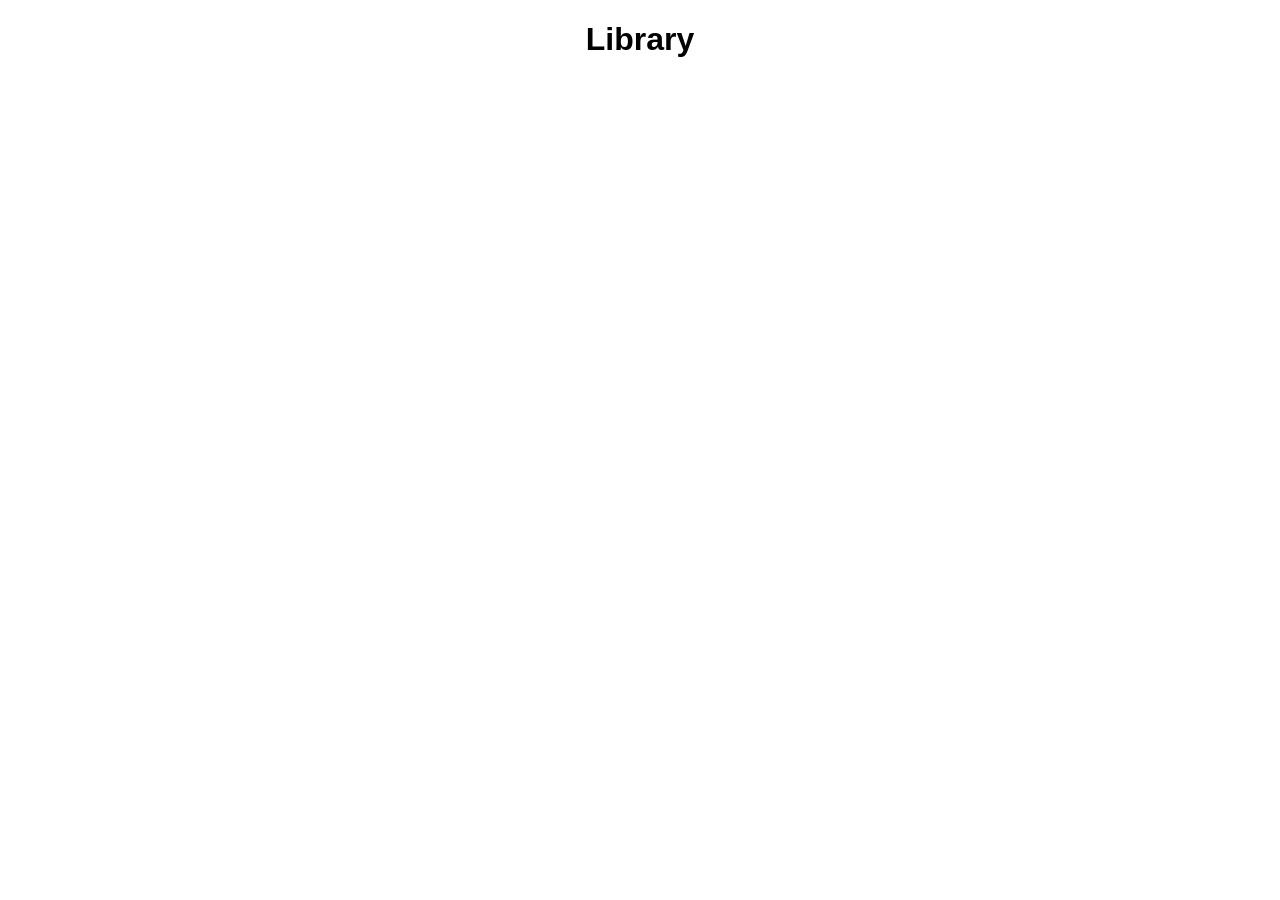
==== index.html @ 8665a14a "TTT base HTML and CSS amended" ====
<!DOCTYPE html>
<html lang="en">
<head>
    <meta charset="UTF-8">
    <meta http-equiv="X-UA-Compatible" content="IE=edge">
    <meta name="viewport" content="width=device-width, initial-scale=1.0">
    <title>Tic Tac Toe</title>
    <link rel="stylesheet" href="styles.css">
    <script src="javascript.js" defer></script>  
</head>
<body>
    <h1 class="titleText">Library</h1>

    
</body>
</html>
---- styles.css ----
h1 {
    text-align: center;
    font-family: Arial, Helvetica, sans-serif;
}
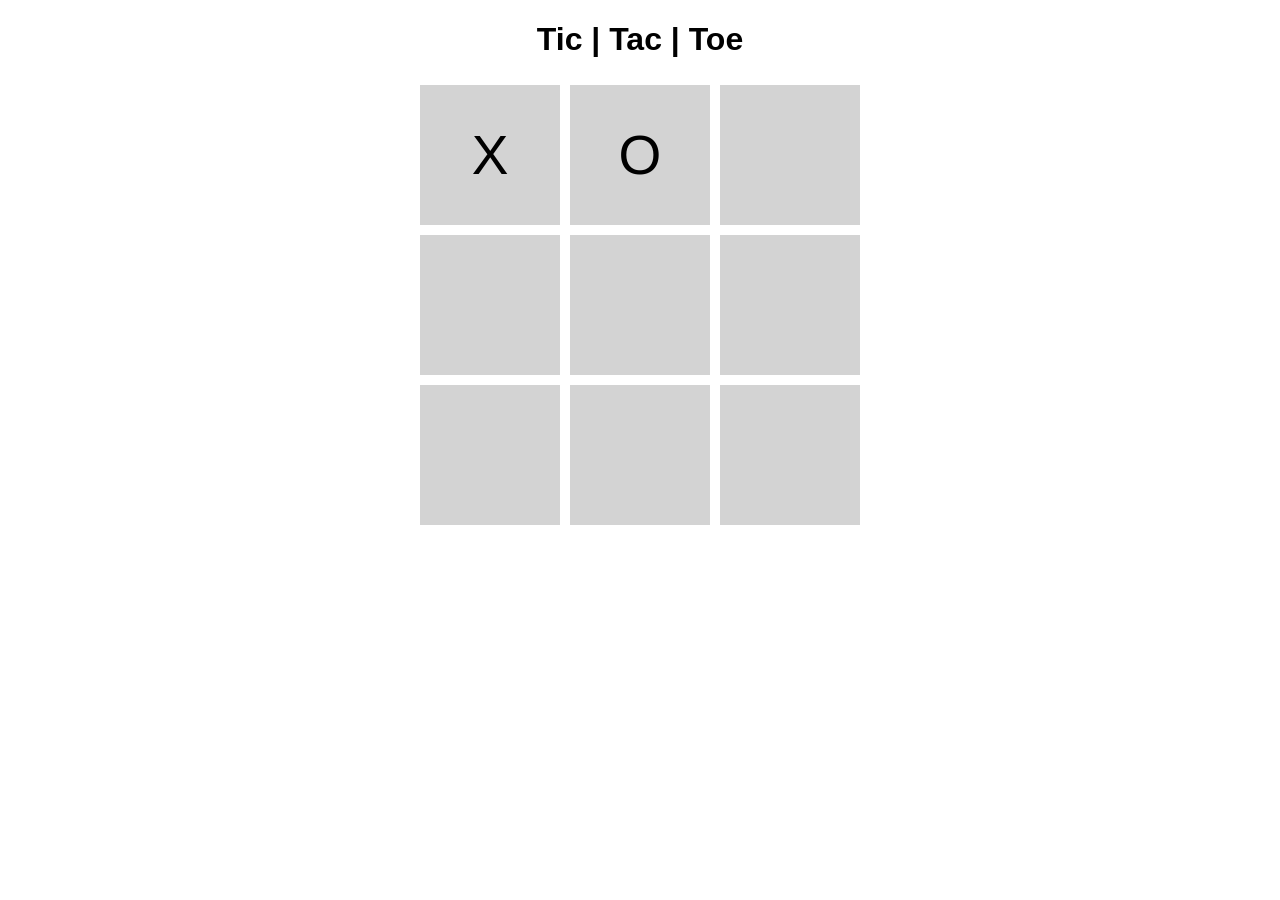
==== commit 7903e144: "TTT JS functionality for clicks, divs created, CSS" ====
--- a/index.html
+++ b/index.html
@@ -9,8 +9,17 @@
     <script src="javascript.js" defer></script>  
 </head>
 <body>
-    <h1 class="titleText">Library</h1>
-
-    
+    <h1 class="titleText">Tic | Tac | Toe</h1>
+    <div class="gameContainer">
+        <div class="gameCube" id="box0" onclick="xMarks(0)"></div>
+        <div class="gameCube" id="box1" onclick="xMarks(1)"></div>
+        <div class="gameCube" id="box2" onclick="xMarks(2)"></div>
+        <div class="gameCube" id="box3" onclick="xMarks(3)"></div>
+        <div class="gameCube" id="box4" onclick="xMarks(4)"></div>
+        <div class="gameCube" id="box5" onclick="xMarks(5)"></div>
+        <div class="gameCube" id="box6" onclick="xMarks(6)"></div>
+        <div class="gameCube" id="box7" onclick="xMarks(7)"></div>
+        <div class="gameCube" id="box8" onclick="xMarks(8)"></div>
+    </div>
 </body>
 </html>
--- a/styles.css
+++ b/styles.css
@@ -1,4 +1,25 @@
 h1 {
     text-align: center;
     font-family: Arial, Helvetica, sans-serif;
-}+}
+
+.gameContainer {
+    display: grid;
+    justify-content: center;
+    grid-template-columns: 150px 150px 150px;
+    grid-template-rows: 150px 150px 150px;
+}
+
+.gameCube {
+    display: grid;
+    border: 5px white solid;
+    background-color: lightgrey;
+    justify-content: center;
+    align-items: center;
+    text-align: center;
+    font-size: 55px;
+    font-family: Verdana, Tahoma, sans-serif;
+    cursor: default;
+}
+
+
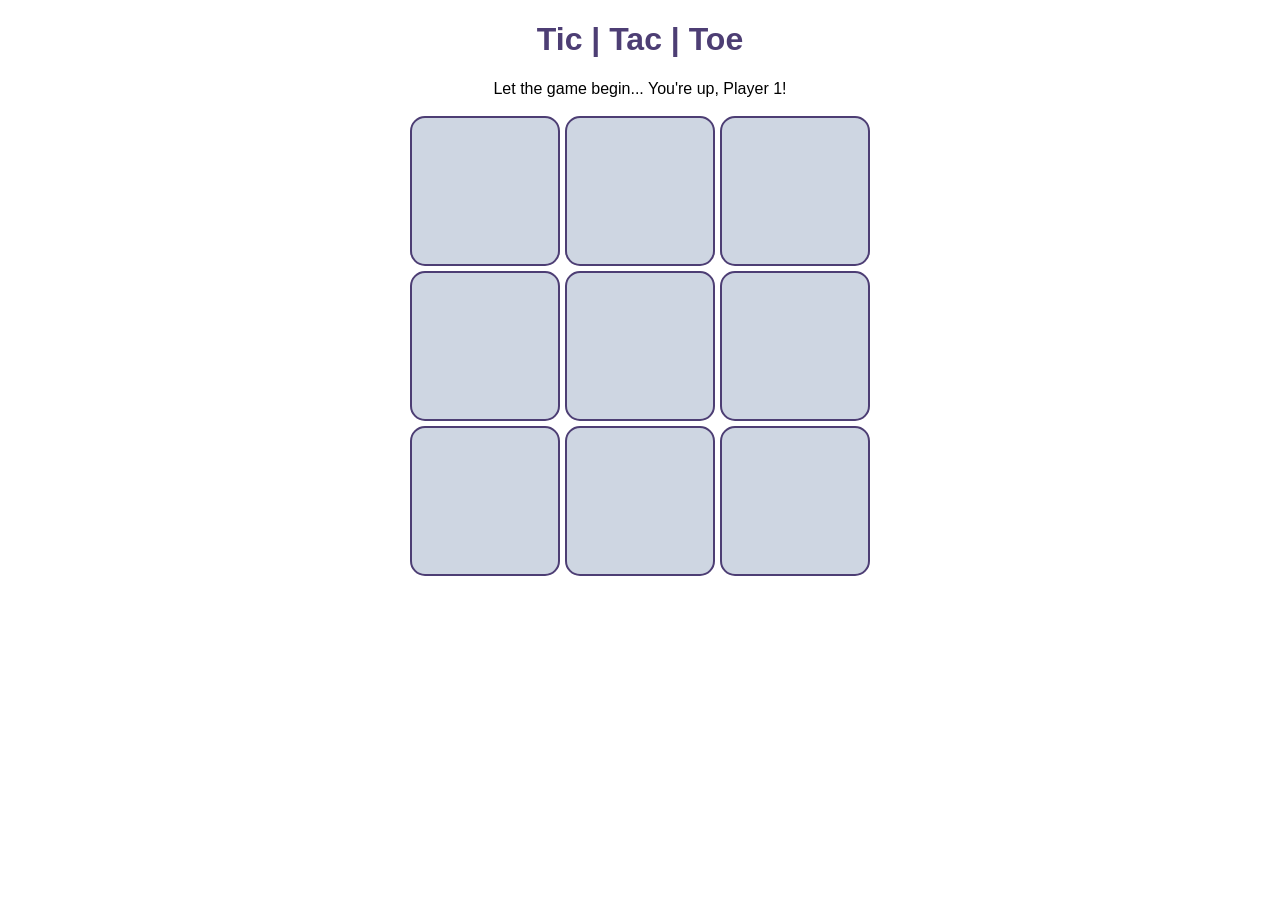
==== commit ec3aca86: "TTT Javascript functionality includes turn order" ====
--- a/index.html
+++ b/index.html
@@ -10,16 +10,18 @@
 </head>
 <body>
     <h1 class="titleText">Tic | Tac | Toe</h1>
+    <div class="gameText" id="gameText">Let the game begin... You're up, Player 1!</div>
+    <br>
     <div class="gameContainer">
-        <div class="gameCube" id="box0" onclick="xMarks(0)"></div>
-        <div class="gameCube" id="box1" onclick="xMarks(1)"></div>
-        <div class="gameCube" id="box2" onclick="xMarks(2)"></div>
-        <div class="gameCube" id="box3" onclick="xMarks(3)"></div>
-        <div class="gameCube" id="box4" onclick="xMarks(4)"></div>
-        <div class="gameCube" id="box5" onclick="xMarks(5)"></div>
-        <div class="gameCube" id="box6" onclick="xMarks(6)"></div>
-        <div class="gameCube" id="box7" onclick="xMarks(7)"></div>
-        <div class="gameCube" id="box8" onclick="xMarks(8)"></div>
+        <div class="gameCube" id="box0" onclick="playerMove(0)"></div>
+        <div class="gameCube" id="box1" onclick="playerMove(1)"></div>
+        <div class="gameCube" id="box2" onclick="playerMove(2)"></div>
+        <div class="gameCube" id="box3" onclick="playerMove(3)"></div>
+        <div class="gameCube" id="box4" onclick="playerMove(4)"></div>
+        <div class="gameCube" id="box5" onclick="playerMove(5)"></div>
+        <div class="gameCube" id="box6" onclick="playerMove(6)"></div>
+        <div class="gameCube" id="box7" onclick="playerMove(7)"></div>
+        <div class="gameCube" id="box8" onclick="playerMove(8)"></div>
     </div>
 </body>
 </html>
--- a/styles.css
+++ b/styles.css
@@ -1,6 +1,8 @@
 h1 {
     text-align: center;
     font-family: Arial, Helvetica, sans-serif;
+    color: rgb(77, 62, 116);
+
 }
 
 .gameContainer {
@@ -8,18 +10,26 @@
     justify-content: center;
     grid-template-columns: 150px 150px 150px;
     grid-template-rows: 150px 150px 150px;
+    gap: 5px;
 }
 
 .gameCube {
+    background-color: rgb(206, 214, 226);
     display: grid;
     border: 5px white solid;
-    background-color: lightgrey;
     justify-content: center;
     align-items: center;
     text-align: center;
     font-size: 55px;
     font-family: Verdana, Tahoma, sans-serif;
     cursor: default;
+    border-radius: 15px;
+    color: rgb(77, 62, 116);
+    font-weight: 900;
+    border: 2px rgb(77, 62, 116) solid;
 }
 
-
+.gameText {
+    text-align: center;
+    font-family: Verdana, Tahoma, sans-serif;
+}
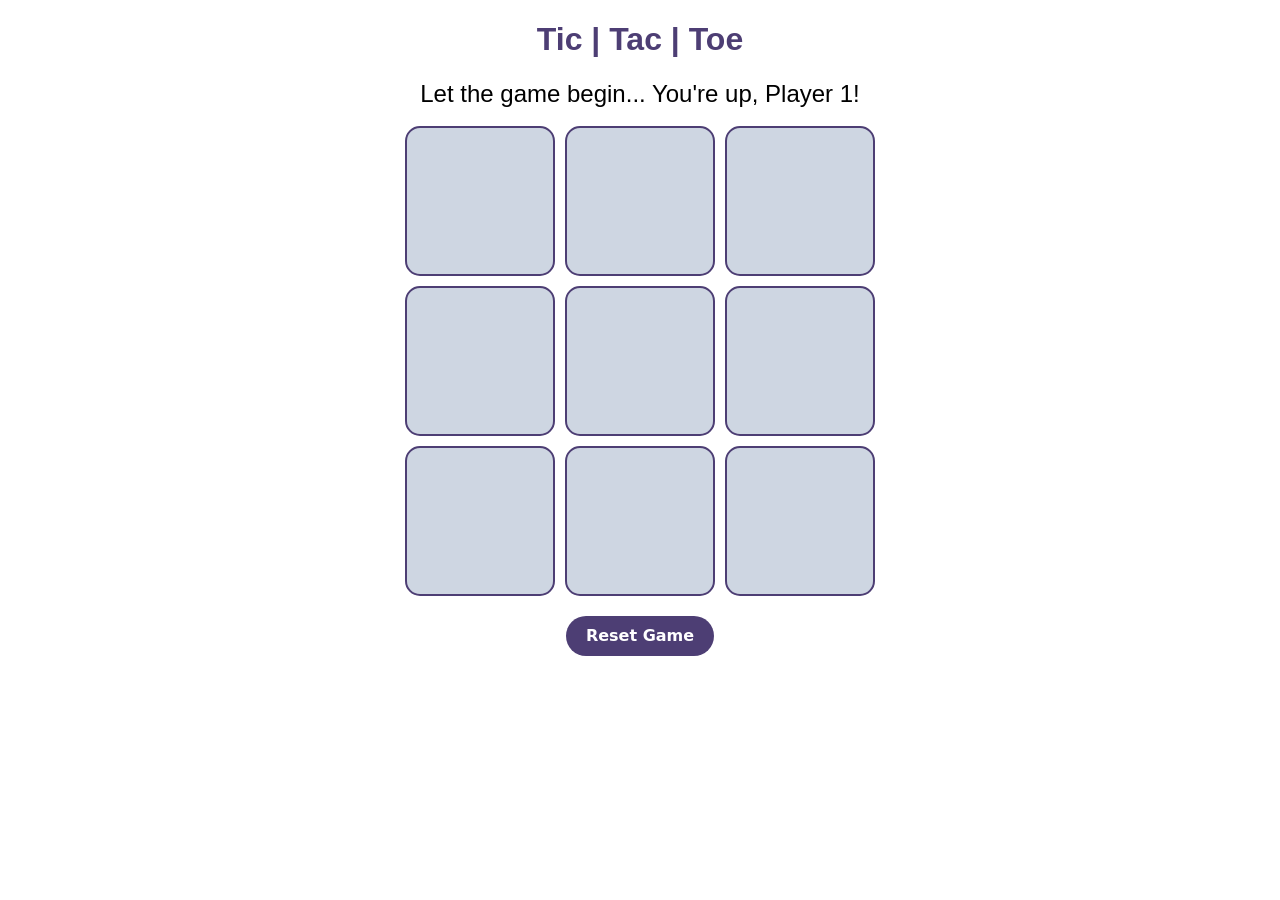
==== commit 2852fb87: "TTT Javascript "winner" and freeze function update" ====
--- a/index.html
+++ b/index.html
@@ -23,5 +23,8 @@
         <div class="gameCube" id="box7" onclick="playerMove(7)"></div>
         <div class="gameCube" id="box8" onclick="playerMove(8)"></div>
     </div>
+    <div class="buttonCont" id="buttonCont">
+        <button class="resetButton"  onclick="resetGame()">Reset Game</button>
+    </div>
 </body>
 </html>
--- a/styles.css
+++ b/styles.css
@@ -2,7 +2,7 @@
     text-align: center;
     font-family: Arial, Helvetica, sans-serif;
     color: rgb(77, 62, 116);
-
+    font-size: xx-large;
 }
 
 .gameContainer {
@@ -10,7 +10,7 @@
     justify-content: center;
     grid-template-columns: 150px 150px 150px;
     grid-template-rows: 150px 150px 150px;
-    gap: 5px;
+    gap: 10px;
 }
 
 .gameCube {
@@ -20,7 +20,7 @@
     justify-content: center;
     align-items: center;
     text-align: center;
-    font-size: 55px;
+    font-size: 60px;
     font-family: Verdana, Tahoma, sans-serif;
     cursor: default;
     border-radius: 15px;
@@ -32,4 +32,57 @@
 .gameText {
     text-align: center;
     font-family: Verdana, Tahoma, sans-serif;
+    font-size:x-large
+}
+
+#buttonCont {
+    display: flex;
+    justify-content: center;
+    margin-top: 20px;
+}
+
+.resetButton {
+    align-items: center;
+    background-color: rgb(77, 62, 116);
+    border: 0;
+    border-radius: 100px;
+    box-sizing: border-box;
+    color: #ffffff;
+    cursor: pointer;
+    display: inline-flex;
+    font-family: -apple-system, system-ui, system-ui, "Segoe UI", Roboto, "Helvetica Neue", "Fira Sans", Ubuntu, Oxygen, "Oxygen Sans", Cantarell, "Droid Sans", "Apple Color Emoji", "Segoe UI Emoji", "Segoe UI Symbol", "Lucida Grande", Helvetica, Arial, sans-serif;
+    font-size: 16px;
+    font-weight: 600;
+    justify-content: center;
+    line-height: 20px;
+    max-width: 480px;
+    min-height: 40px;
+    min-width: 0px;
+    overflow: hidden;
+    padding: 0px;
+    padding-left: 20px;
+    padding-right: 20px;
+    text-align: center;
+    touch-action: manipulation;
+    transition: background-color 0.167s cubic-bezier(0.4, 0, 0.2, 1) 0s, box-shadow 0.167s cubic-bezier(0.4, 0, 0.2, 1) 0s, color 0.167s cubic-bezier(0.4, 0, 0.2, 1) 0s;
+    user-select: none;
+    -webkit-user-select: none;
+    vertical-align: middle;
+}
+
+.resetButton:hover,
+.buttonresetButton:focus { 
+    background-color: rgb(206, 214, 226);
+    color: rgb(77, 62, 116);
+}
+
+.resetButton:active {
+    background:rgb(77, 62, 116);
+    color: rgb(255, 255, 255, .7);
+}
+
+.resetButton:disabled { 
+    cursor: not-allowed;
+    background: rgba(0, 0, 0, .08);
+    color: rgba(0, 0, 0, .3);
 }
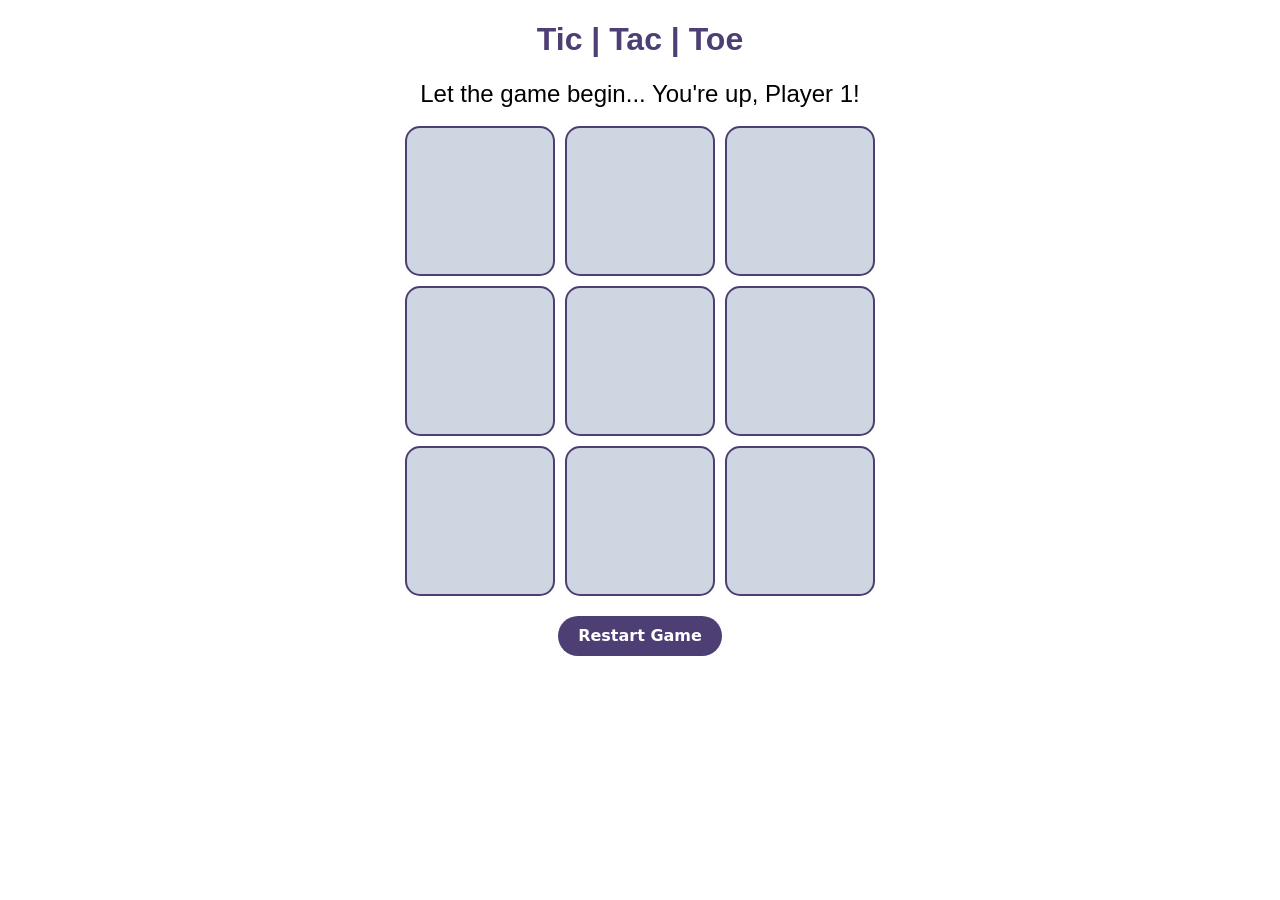
==== commit 70087150: "TTT module pattern conversion" ====
--- a/index.html
+++ b/index.html
@@ -13,18 +13,18 @@
     <div class="gameText" id="gameText">Let the game begin... You're up, Player 1!</div>
     <br>
     <div class="gameContainer">
-        <div class="gameCube" id="box0" onclick="playerMove(0)"></div>
-        <div class="gameCube" id="box1" onclick="playerMove(1)"></div>
-        <div class="gameCube" id="box2" onclick="playerMove(2)"></div>
-        <div class="gameCube" id="box3" onclick="playerMove(3)"></div>
-        <div class="gameCube" id="box4" onclick="playerMove(4)"></div>
-        <div class="gameCube" id="box5" onclick="playerMove(5)"></div>
-        <div class="gameCube" id="box6" onclick="playerMove(6)"></div>
-        <div class="gameCube" id="box7" onclick="playerMove(7)"></div>
-        <div class="gameCube" id="box8" onclick="playerMove(8)"></div>
+        <div class="gameCube" id="box0" onclick="gameboard(0)"></div>
+        <div class="gameCube" id="box1" onclick="gameboard(1)"></div>
+        <div class="gameCube" id="box2" onclick="gameboard(2)"></div>
+        <div class="gameCube" id="box3" onclick="gameboard(3)"></div>
+        <div class="gameCube" id="box4" onclick="gameboard(4)"></div>
+        <div class="gameCube" id="box5" onclick="gameboard(5)"></div>
+        <div class="gameCube" id="box6" onclick="gameboard(6)"></div>
+        <div class="gameCube" id="box7" onclick="gameboard(7)"></div>
+        <div class="gameCube" id="box8" onclick="gameboard(8)"></div>
     </div>
     <div class="buttonCont" id="buttonCont">
-        <button class="resetButton"  onclick="resetGame()">Reset Game</button>
+        <button class="resetButton"  onclick="resetGame()">Restart Game</button>
     </div>
 </body>
 </html>
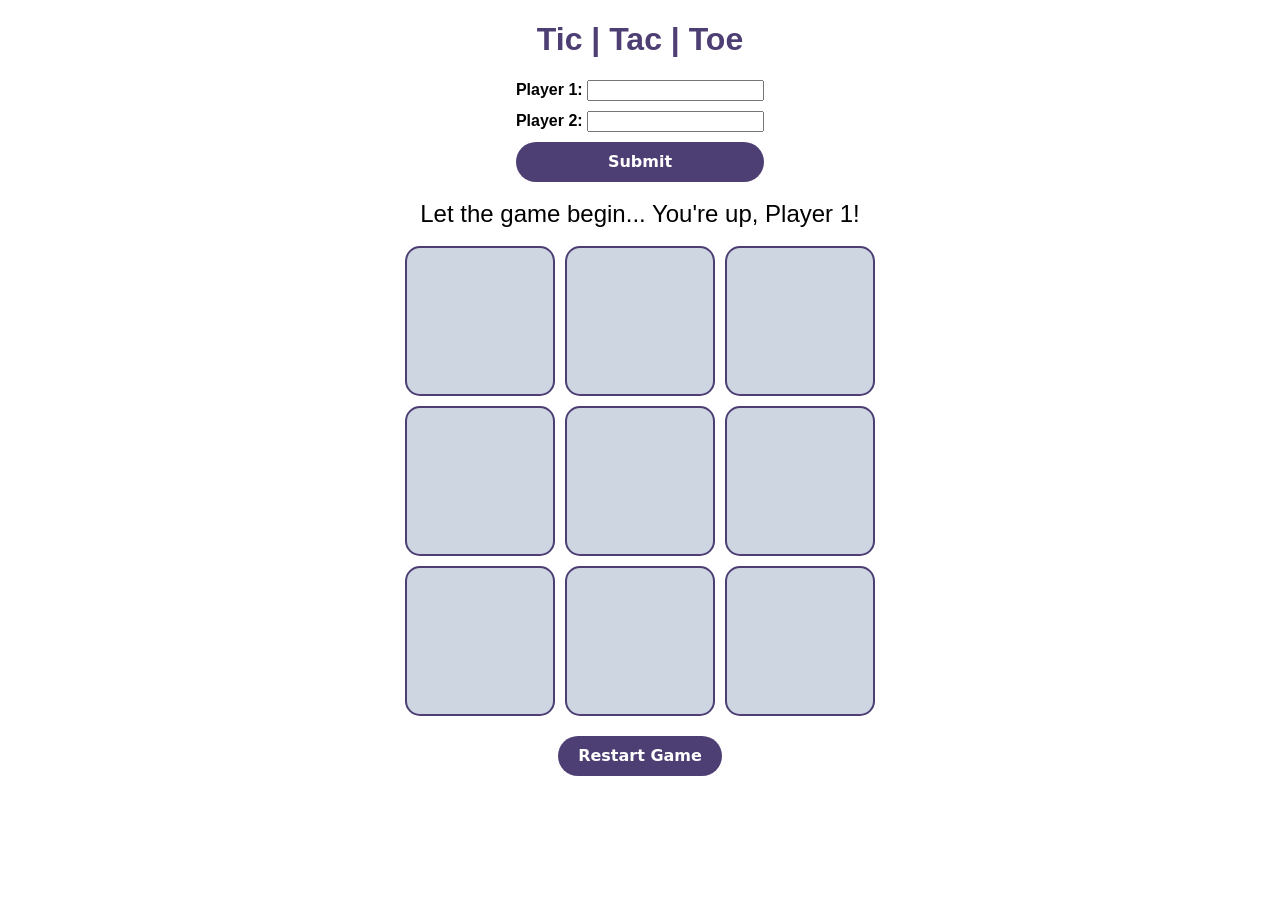
==== commit 272af5d5: "TTT Name functionality in JS / HTML form" ====
--- a/index.html
+++ b/index.html
@@ -10,7 +10,19 @@
 </head>
 <body>
     <h1 class="titleText">Tic | Tac | Toe</h1>
-    <div class="gameText" id="gameText">Let the game begin... You're up, Player 1!</div>
+        <form class="nameContainer" id="nameForm">
+            <div class="player1">
+                <label for="fname">Player 1:</label>
+                <input type="text" id="player1" name="player1">
+            </div>
+            <div class="player2">
+                <label for="fname">Player 2:</label>
+                <input type="text" id="player2" name="player2">
+            </div>
+            <input type="submit" value="Submit" class="button">
+        </form>
+    <br>
+      <div class="gameText" id="gameText">Let the game begin... You're up, Player 1!</div>
     <br>
     <div class="gameContainer">
         <div class="gameCube" id="box0" onclick="gameboard(0)"></div>
@@ -24,7 +36,7 @@
         <div class="gameCube" id="box8" onclick="gameboard(8)"></div>
     </div>
     <div class="buttonCont" id="buttonCont">
-        <button class="resetButton"  onclick="resetGame()">Restart Game</button>
+        <button class="button" onclick="resetGame()">Restart Game</button>
     </div>
 </body>
 </html>
--- a/styles.css
+++ b/styles.css
@@ -3,6 +3,14 @@
     font-family: Arial, Helvetica, sans-serif;
     color: rgb(77, 62, 116);
     font-size: xx-large;
+}
+
+.nameContainer {
+    display: grid;
+    justify-content: center;
+    font-weight: 600;
+    font-family: Verdana, Tahoma, sans-serif;
+    gap: 10px;
 }
 
 .gameContainer {
@@ -41,7 +49,7 @@
     margin-top: 20px;
 }
 
-.resetButton {
+.button {
     align-items: center;
     background-color: rgb(77, 62, 116);
     border: 0;
@@ -70,18 +78,18 @@
     vertical-align: middle;
 }
 
-.resetButton:hover,
-.buttonresetButton:focus { 
+.button:hover,
+.buttonbutton:focus { 
     background-color: rgb(206, 214, 226);
     color: rgb(77, 62, 116);
 }
 
-.resetButton:active {
+.button:active {
     background:rgb(77, 62, 116);
     color: rgb(255, 255, 255, .7);
 }
 
-.resetButton:disabled { 
+.button:disabled { 
     cursor: not-allowed;
     background: rgba(0, 0, 0, .08);
     color: rgba(0, 0, 0, .3);
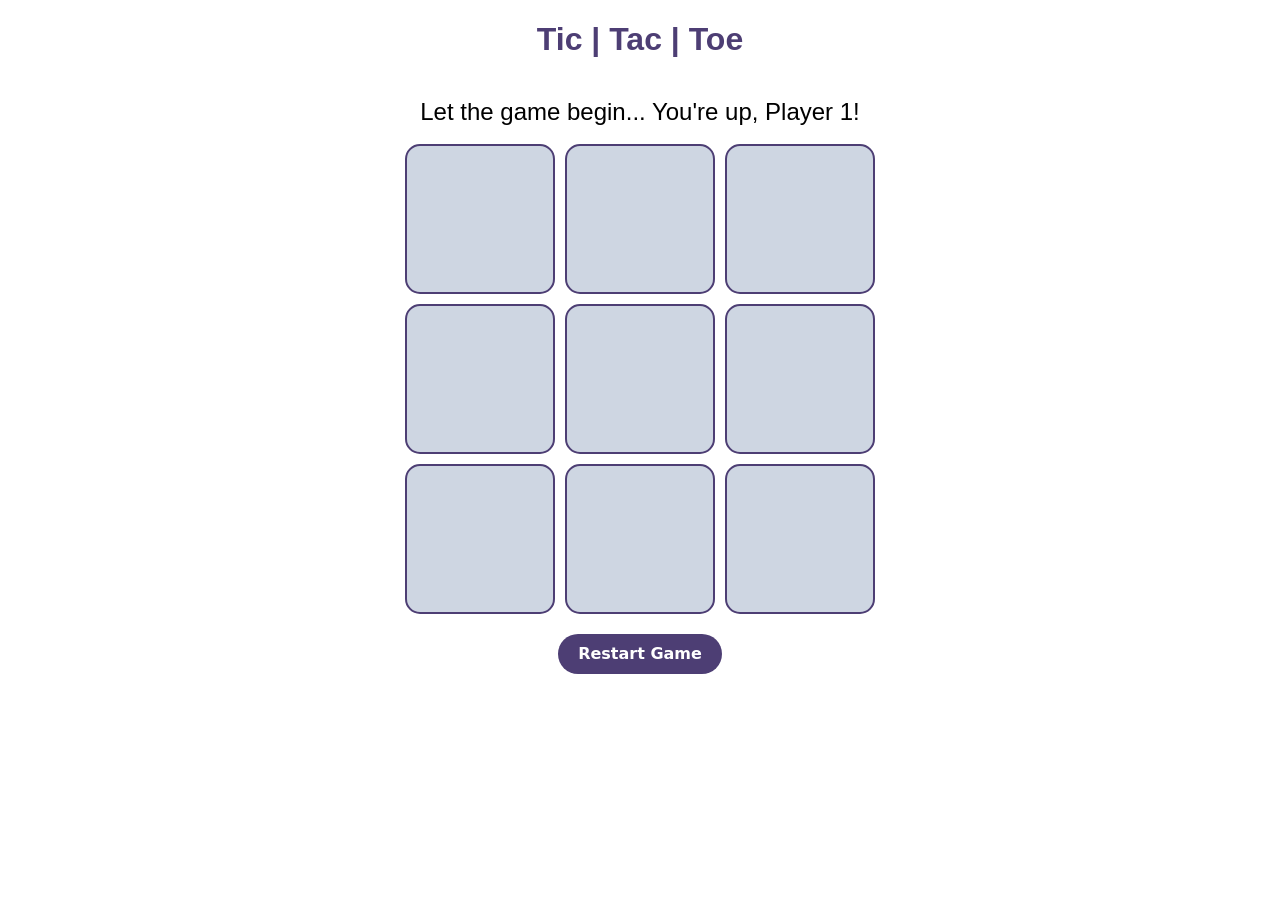
==== commit 3a73a3f2: "TTT functions moved to module, set players" ====
--- a/index.html
+++ b/index.html
@@ -25,18 +25,18 @@
       <div class="gameText" id="gameText">Let the game begin... You're up, Player 1!</div>
     <br>
     <div class="gameContainer">
-        <div class="gameCube" id="box0" onclick="gameboard(0)"></div>
-        <div class="gameCube" id="box1" onclick="gameboard(1)"></div>
-        <div class="gameCube" id="box2" onclick="gameboard(2)"></div>
-        <div class="gameCube" id="box3" onclick="gameboard(3)"></div>
-        <div class="gameCube" id="box4" onclick="gameboard(4)"></div>
-        <div class="gameCube" id="box5" onclick="gameboard(5)"></div>
-        <div class="gameCube" id="box6" onclick="gameboard(6)"></div>
-        <div class="gameCube" id="box7" onclick="gameboard(7)"></div>
-        <div class="gameCube" id="box8" onclick="gameboard(8)"></div>
+        <div class="gameCube" id="box0"></div>
+        <div class="gameCube" id="box1"></div>
+        <div class="gameCube" id="box2"></div>
+        <div class="gameCube" id="box3"></div>
+        <div class="gameCube" id="box4"></div>
+        <div class="gameCube" id="box5"></div>
+        <div class="gameCube" id="box6"></div>
+        <div class="gameCube" id="box7"></div>
+        <div class="gameCube" id="box8"></div>
     </div>
     <div class="buttonCont" id="buttonCont">
-        <button class="button" onclick="resetGame()">Restart Game</button>
+        <button class="button" id="resetButton">Restart Game</button>
     </div>
 </body>
 </html>
--- a/styles.css
+++ b/styles.css
@@ -6,7 +6,7 @@
 }
 
 .nameContainer {
-    display: grid;
+    display: none;
     justify-content: center;
     font-weight: 600;
     font-family: Verdana, Tahoma, sans-serif;
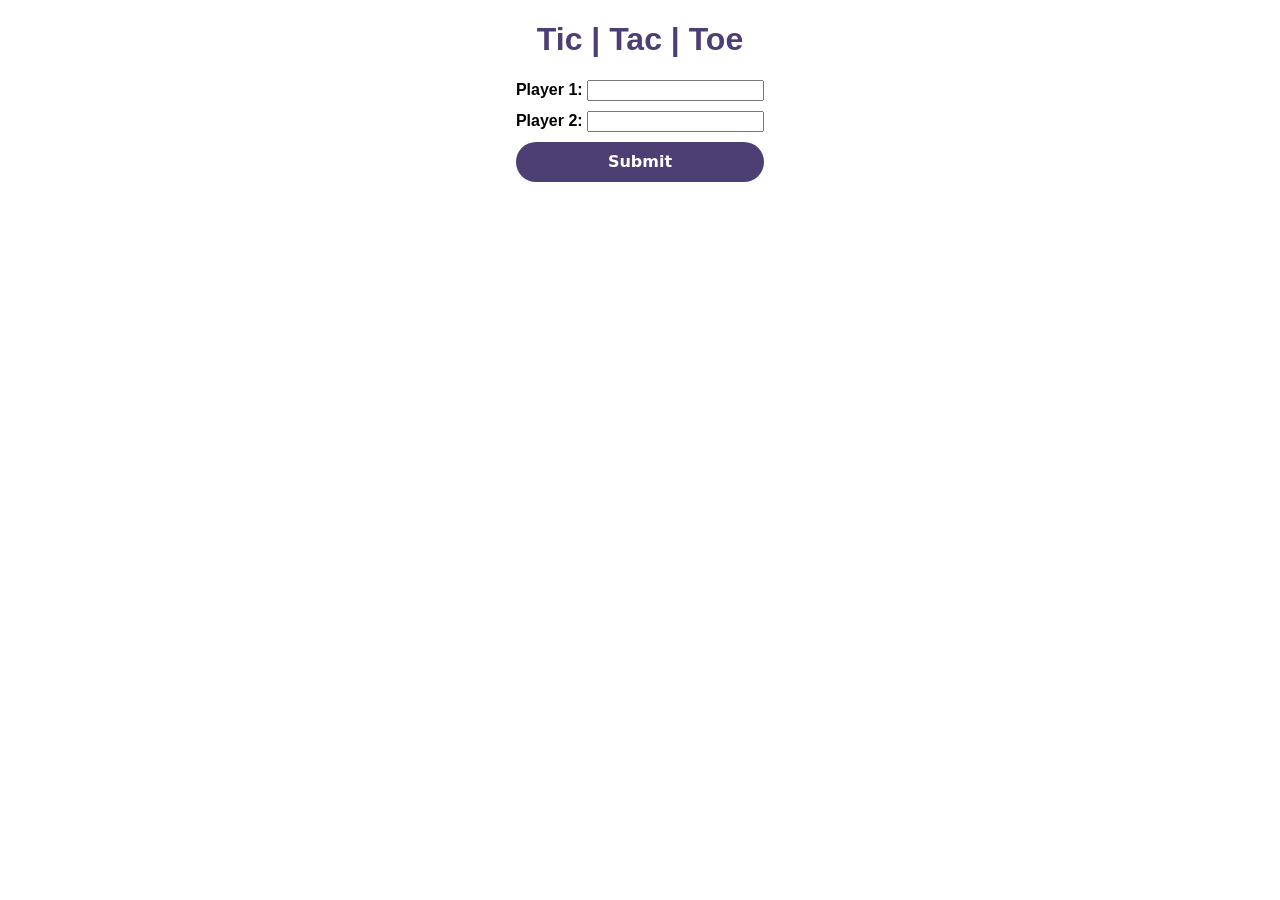
==== commit ac9fca4f: "TTT name entry completed in JS and HTML" ====
--- a/index.html
+++ b/index.html
@@ -10,33 +10,34 @@
 </head>
 <body>
     <h1 class="titleText">Tic | Tac | Toe</h1>
-        <form class="nameContainer" id="nameForm">
-            <div class="player1">
-                <label for="fname">Player 1:</label>
-                <input type="text" id="player1" name="player1">
-            </div>
-            <div class="player2">
-                <label for="fname">Player 2:</label>
-                <input type="text" id="player2" name="player2">
-            </div>
-            <input type="submit" value="Submit" class="button">
-        </form>
-    <br>
-      <div class="gameText" id="gameText">Let the game begin... You're up, Player 1!</div>
-    <br>
-    <div class="gameContainer">
-        <div class="gameCube" id="box0"></div>
-        <div class="gameCube" id="box1"></div>
-        <div class="gameCube" id="box2"></div>
-        <div class="gameCube" id="box3"></div>
-        <div class="gameCube" id="box4"></div>
-        <div class="gameCube" id="box5"></div>
-        <div class="gameCube" id="box6"></div>
-        <div class="gameCube" id="box7"></div>
-        <div class="gameCube" id="box8"></div>
-    </div>
-    <div class="buttonCont" id="buttonCont">
-        <button class="button" id="resetButton">Restart Game</button>
+    <form class="nameContainer" id="nameForm">
+        <div class="player1">
+            <label for="fname">Player 1:</label>
+            <input minlength="3" type="text" id="player1" name="player1" value="">
+        </div>
+        <div class="player2">
+            <label for="fname">Player 2:</label>
+            <input minlength="3" type="text" id="player2" name="player2" value="">
+        </div>
+        <input type="submit" value="Submit" class="button">
+    </form>
+    <div class="textGameCont" id="textGameCont">
+        <div class="gameText" id="gameText">Let the game begin... You're up, Player 1!</div>
+        <br>
+        <div class="gameContainer">
+            <div class="gameCube" id="box0"></div>
+            <div class="gameCube" id="box1"></div>
+            <div class="gameCube" id="box2"></div>
+            <div class="gameCube" id="box3"></div>
+            <div class="gameCube" id="box4"></div>
+            <div class="gameCube" id="box5"></div>
+            <div class="gameCube" id="box6"></div>
+            <div class="gameCube" id="box7"></div>
+            <div class="gameCube" id="box8"></div>
+        </div>
+        <div class="buttonCont" id="buttonCont">
+            <button class="button" id="resetButton">Restart Game</button>
+        </div>
     </div>
 </body>
 </html>
--- a/styles.css
+++ b/styles.css
@@ -6,11 +6,15 @@
 }
 
 .nameContainer {
-    display: none;
+    display: grid;
     justify-content: center;
     font-weight: 600;
     font-family: Verdana, Tahoma, sans-serif;
     gap: 10px;
+}
+
+.textGameCont {
+    display: none;
 }
 
 .gameContainer {
